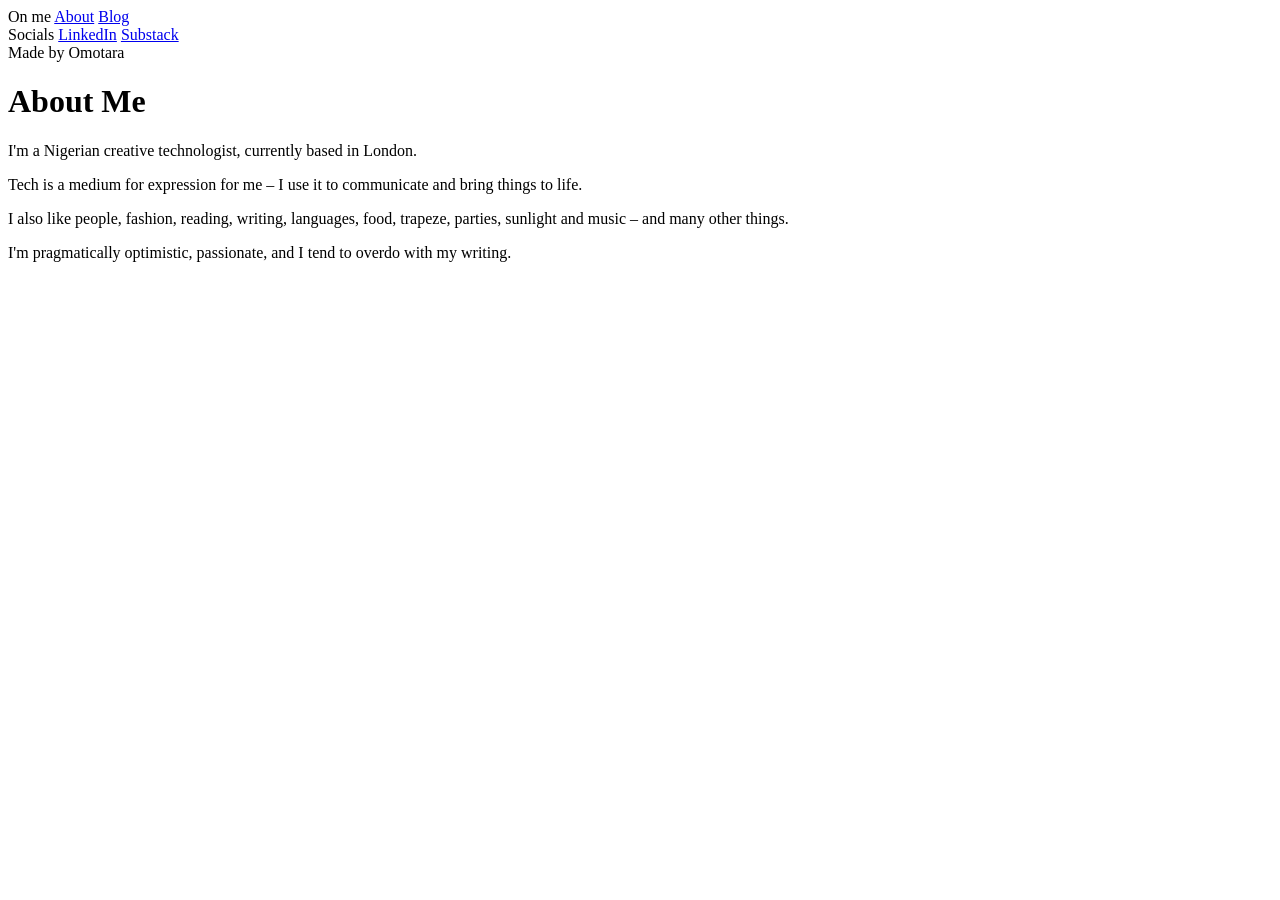
==== about/index.html @ 9b429dfb "restructured directory + added sitemap" ====
<!DOCTYPE html>
<html lang="en">
<head>
    <meta charset="UTF-8">
    <meta name="viewport" content="width=device-width, initial-scale=1.0">
    <link rel="stylesheet" href="styles.css">
    <link rel="preconnect" href="https://fonts.googleapis.com">
    <link rel="preconnect" href="https://fonts.gstatic.com" crossorigin>
    <link href="https://fonts.googleapis.com/css2?family=Red+Hat+Text:ital,wght@0,300..700;1,300..700&display=swap" rel="stylesheet">
    <link href="https://fonts.googleapis.com/css2?family=Playfair+Display:ital,wght@0,400..900;1,400..900&family=Red+Hat+Text:ital,wght@0,300..700;1,300..700&display=swap" rel="stylesheet">
    <link rel="icon" type="image/png" href="assets/ita-blog-logo.png">
    <link rel="apple-touch-icon" href="assets/ita-blog-apple-logo.png">
    <title>About | Omotara's Blog</title>
    <meta name="description" content="Writing on creative technology, design, engineering, the world, and anything else.">
    <meta property="og:image" content="https://omotarita.github.io/assets/ita-blog-share-image.png">
    <meta name="twitter:image" content="https://omotarita.github.io/assets/ita-blog-share-image.png">
    <meta name="author" content="Omotara Edu">
</head>
<body>
    <div class="page-content">
        <div class="sidebar">
            <div class="sidebar-section red-hat-text-normal">
                <span class="sidebar-label">On me</span>
                <a href="/about">About</a>
                <a href="/">Blog</a>
            </div>
            <div class="sidebar-section red-hat-text-normal">
                <span class="sidebar-label">Socials</span>
                <a href="https://www.linkedin.com/in/omotaraedu">LinkedIn</a>
                <a href="https://2centsonly.substack.com/">Substack</a>
            </div>
            <div class="sidebar-footer">Made by Omotara</div>
        </div>
        <div class="main-content playfair-display-normal">
            <h1 class="header">About Me</h1>
            <div class="about-section">
                <p class="about-content">I'm a Nigerian creative technologist, currently based in London.</p>
                <p class="about-content">Tech is a medium for expression for me – I use it to communicate and bring things to life.</p>
                <p class="about-content">I also like people, fashion, reading, writing, languages, food, trapeze, parties, sunlight and music – and many other things.</p>
                <p class="about-content">I'm pragmatically optimistic, passionate, and I tend to overdo with my writing.</p>
                <br>
                <!-- <p class="about-content">Enjoy!</p> -->
            </div>
        </div>
    </div>
    <!-- <script src="app.js"></script> -->
</body>
</html>
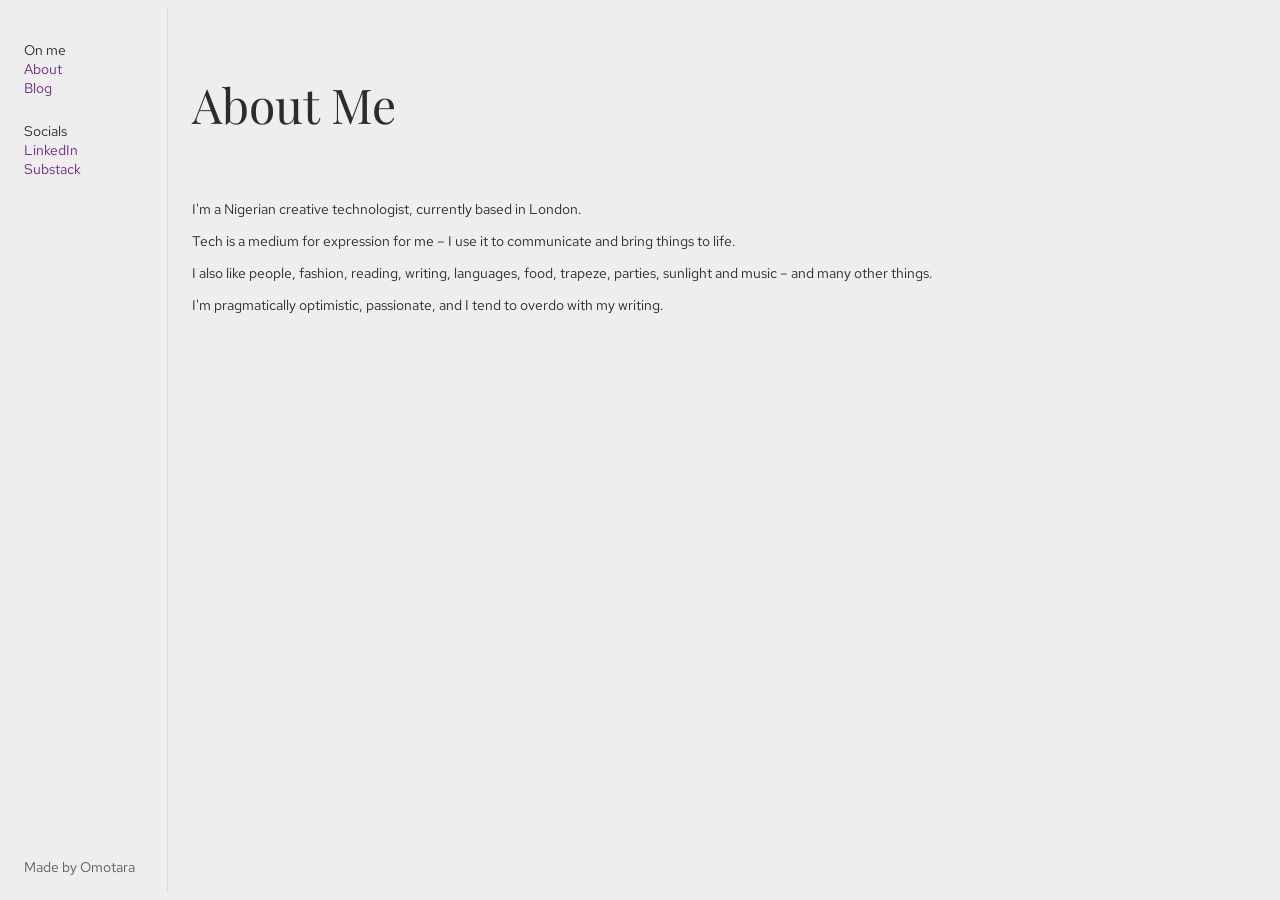
==== commit 25934569: "fix: hrefs" ====
--- a/about/index.html
+++ b/about/index.html
@@ -3,13 +3,13 @@
 <head>
     <meta charset="UTF-8">
     <meta name="viewport" content="width=device-width, initial-scale=1.0">
-    <link rel="stylesheet" href="styles.css">
+    <link rel="stylesheet" href="/styles.css">
     <link rel="preconnect" href="https://fonts.googleapis.com">
     <link rel="preconnect" href="https://fonts.gstatic.com" crossorigin>
     <link href="https://fonts.googleapis.com/css2?family=Red+Hat+Text:ital,wght@0,300..700;1,300..700&display=swap" rel="stylesheet">
     <link href="https://fonts.googleapis.com/css2?family=Playfair+Display:ital,wght@0,400..900;1,400..900&family=Red+Hat+Text:ital,wght@0,300..700;1,300..700&display=swap" rel="stylesheet">
-    <link rel="icon" type="image/png" href="assets/ita-blog-logo.png">
-    <link rel="apple-touch-icon" href="assets/ita-blog-apple-logo.png">
+    <link rel="icon" type="image/png" href="/assets/ita-blog-logo.png">
+    <link rel="apple-touch-icon" href="/assets/ita-blog-apple-logo.png">
     <title>About | Omotara's Blog</title>
     <meta name="description" content="Writing on creative technology, design, engineering, the world, and anything else.">
     <meta property="og:image" content="https://omotarita.github.io/assets/ita-blog-share-image.png">
--- a/styles.css
+++ b/styles.css
@@ -0,0 +1,170 @@
+/* <weight>: Use a value from 300 to 700 */
+/* <uniquifier>: Use a unique and descriptive class name */
+
+.playfair-display-normal {
+  font-family: "Playfair Display", serif;
+  font-optical-sizing: auto;
+  font-weight: 400;
+  font-style: normal;
+}
+
+.red-hat-text-normal {
+  font-family: "Red Hat Text", sans-serif;
+  font-optical-sizing: auto;
+  font-weight: 400;
+  font-style: normal;
+}
+
+.red-hat-text-bold {
+  font-family: "Red Hat Text", sans-serif;
+  font-optical-sizing: auto;
+  font-weight: 700;
+  font-style: normal;
+}
+
+/* .invisible {
+  display: none;
+} */
+
+/* .visible {
+  display: block;
+} */
+
+h1 {
+  font-size: 3rem;
+  font-family: "Playfair Display", serif;
+  font-optical-sizing: auto;
+  font-weight: 400;
+  font-style: normal;
+}
+
+h3 {
+  font-size: 1.05rem;
+}
+
+body {
+  font-size: 0.87rem;
+  font-family: "Red Hat Text", sans-serif;
+  background-color: rgb(238, 238, 238);
+  color: #2c2c2c;
+}
+
+a,
+u {
+  text-decoration: none;
+  color: rgb(106, 43, 135);
+}
+
+.sidebar {
+  display: flex;
+  padding: 2rem 2rem 1rem 1rem;
+  flex-shrink: 0;
+  border-right: 1px solid #ddd;
+  position: sticky;
+  top: 0;
+  align-self: flex-start;
+  height: fit-content;
+  min-height: calc(100vh - 4rem);
+  flex-direction: column;
+  /* max-width: 3.1rem; */
+}
+
+.sidebar-section {
+  font-size: 0.9rem;
+  margin-bottom: 1.5rem;
+}
+
+.sidebar-section a {
+  display: block;
+}
+
+.sidebar-footer {
+  margin-top: auto;
+  color: rgb(96, 94, 89);
+}
+
+.about-content {
+  font-size: 0.87rem;
+  font-family: "Red Hat Text", sans-serif;
+  background-color: rgb(238, 238, 238);
+  color: #2c2c2c;
+}
+
+/* .sidebar-label {
+  font-weight: 700;
+  margin-bottom: 0.3rem;
+} */
+
+.page-content {
+  display: flex;
+  /* gap: 3em; */
+  flex-direction: row;
+}
+
+@media (max-width: 460px) {
+  .page-content {
+    display: flex;
+    /* gap: 3em; */
+    flex-direction: column;
+  }
+  .sidebar {
+    display: flex;
+    gap: 3em;
+    flex-direction: row;
+    border-bottom: 1px solid #ddd;
+    position: static;
+    min-width: 100%;
+    min-height: 0;
+    border-right: none;
+    justify-content: center;
+    box-sizing: border-box;
+    padding: 0.5rem 1rem 0.75rem 1rem;
+  }
+  .sidebar-section {
+    margin-bottom: 0;
+  }
+  .sidebar-footer {
+    display: none;
+  }
+}
+
+.main-content {
+  padding: 0 1.5rem;
+}
+
+.header {
+  padding: 2rem 0;
+}
+
+.blog-posts {
+  max-width: 720px;
+  margin: 0 auto;
+}
+
+.post-title {
+  cursor: pointer;
+  color: #5d5d5d;
+}
+
+.post-title.active {
+  color: #252525;
+  font-weight: 800;
+}
+
+.post-date {
+  font-family: "Red Hat Text", sans-serif;
+  margin-left: 0.5rem;
+  color: rgba(96, 94, 89, 0.369);
+  font-size: 0.87rem;
+  font-weight: 400;
+}
+
+.post-content {
+  font-size: 0.87rem;
+  font-family: "Red Hat Text", sans-serif;
+  display: none;
+}
+
+.post-content.visible {
+  display: block;
+}
